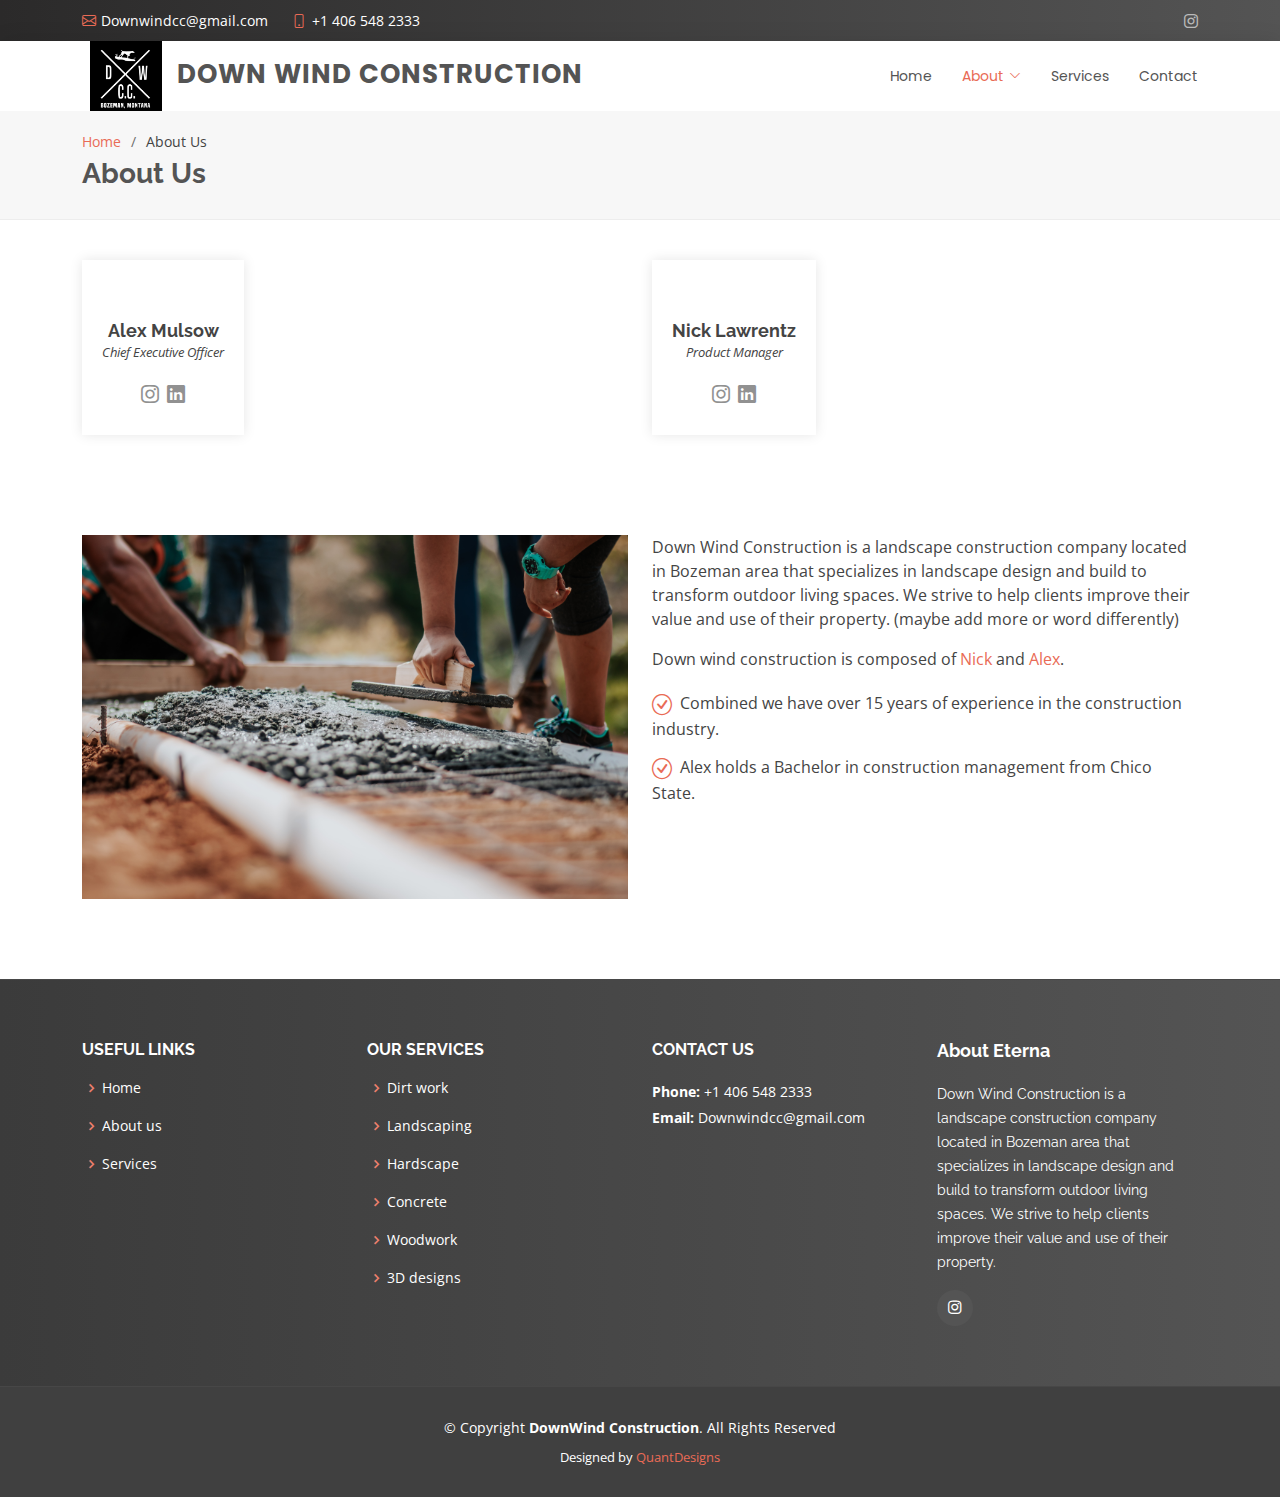
==== about.html @ 1bbe535f "first commit" ====
<!DOCTYPE html>
<html lang="en">

<head>
  <meta charset="utf-8">
  <meta content="width=device-width, initial-scale=1.0" name="viewport">

  <title>About - Eterna Bootstrap Template</title>
  <meta content="" name="description">
  <meta content="" name="keywords">

  <!-- Favicons -->
  <link href="assets/img/IMG_3501.JPG" rel="icon">
  <link href="assets/img/IMG_3501.JPG" rel="apple-touch-icon">

  <!-- Google Fonts -->
  <link href="https://fonts.googleapis.com/css?family=Open+Sans:300,300i,400,400i,600,600i,700,700i|Raleway:300,300i,400,400i,500,500i,600,600i,700,700i|Poppins:300,300i,400,400i,500,500i,600,600i,700,700i" rel="stylesheet">

  <!-- Vendor CSS Files -->
  <link href="assets/vendor/animate.css/animate.min.css" rel="stylesheet">
  <link href="assets/vendor/bootstrap/css/bootstrap.min.css" rel="stylesheet">
  <link href="assets/vendor/bootstrap-icons/bootstrap-icons.css" rel="stylesheet">
  <link href="assets/vendor/boxicons/css/boxicons.min.css" rel="stylesheet">
  <link href="assets/vendor/glightbox/css/glightbox.min.css" rel="stylesheet">
  <link href="assets/vendor/swiper/swiper-bundle.min.css" rel="stylesheet">

  <!-- Template Main CSS File -->
  <link href="assets/css/style.css" rel="stylesheet">


</head>

<body>

  <!-- ======= Top Bar ======= -->
  <section id="topbar" class="d-flex align-items-center">
    <div class="container d-flex justify-content-center justify-content-md-between">
      <div class="contact-info d-flex align-items-center">
        <i class="bi bi-envelope d-flex align-items-center"><a href="mailto:contact@example.com">Downwindcc@gmail.com</a></i>
        <i class="bi bi-phone d-flex align-items-center ms-4"><span>+1 406 548 2333</span></i>
      </div>
      <div class="social-links d-none d-md-flex align-items-center">
        <!-- <a href="#" class="twitter"><i class="bi bi-twitter"></i></a> -->
        <!-- <a href="#" class="facebook"><i class="bi bi-facebook"></i></a> -->
        <a href="https://www.instagram.com/down_wind_cc/" class="instagram"><i class="bi bi-instagram"></i></a>
        <!-- <a href="#" class="linkedin"><i class="bi bi-linkedin"></i></i></a> -->
      </div>
    </div>
  </section>

  <!-- ======= Header ======= -->
  <header id="header" class="d-flex align-items-center">
    <div class="container d-flex justify-content-between align-items-center">

      <div class="logo">
        <h1><a href="index.html"><img src="assets/img/IMG_3501.JPG" alt="" class="img-fluid" style="padding-right:15px;">Down Wind Construction</a></h1>
        <!-- Uncomment below if you prefer to use an image logo -->
        <!-- <a href="index.html"><img src="assets/img/logo.png" alt="" class="img-fluid"></a>-->
      </div>

      <nav id="navbar" class="navbar">
        <ul>
          <li><a href="index.html">Home</a></li>
          <li class="dropdown"><a class="active" href="about.html"><span>About</span> <i class="bi bi-chevron-down"></i></a>
            <ul>
              <li><a href="Alex.html">Alex Mulsow</a></li>
              <li><a href="Nick.html">Nick Lawrentz</a></li>
            </ul>
          </li>
          <li><a href="services.html">Services</a></li>
          <!-- <li><a href="portfolio.html">Portfolio</a></li> -->
          <!-- <li><a href="team.html">Team</a></li>
          <li><a href="pricing.html">Pricing</a></li>
          <li><a href="blog.html">Blog</a></li> -->
          <li><a href="contact.html">Contact</a></li>
        </ul>
        <i class="bi bi-list mobile-nav-toggle"></i>
      </nav><!-- .navbar -->

    </div>
  </header><!-- End Header -->

  <main id="main">

    <!-- ======= Breadcrumbs ======= -->
    <section id="breadcrumbs" class="breadcrumbs">
      <div class="container">

        <ol>
          <li><a href="index.html">Home</a></li>
          <li>About Us</li>
        </ol>
        <h2>About Us</h2>

      </div>
    </section><!-- End Breadcrumbs -->


<!-- ======= Team Section ======= -->
<section id="team" class="team">
  <div class="container">

    <div class="row">
      <div class="col-lg-6 col-md-6 d-flex align-items-stretch">
        <div class="member">
          <img src="assets/img/alexpic(1).jpg" alt="">
          <h4>Alex Mulsow</h4>
          <span>Chief Executive Officer</span>
          <!-- <p>
            Magni qui quod omnis unde et eos fuga et exercitationem. Odio veritatis perspiciatis quaerat qui aut aut aut
          </p> -->
          <div class="social">
            <!-- <a href=""><i class="bi bi-twitter"></i></a>
            <a href=""><i class="bi bi-facebook"></i></a> -->
            <a href=""><i class="bi bi-instagram"></i></a>
            <a href=""><i class="bi bi-linkedin"></i></a>
          </div>
        </div>
      </div>

      <div class="col-lg-6 col-md-6 d-flex align-items-stretch">
        <div class="member">
          <img src="assets/img/nickpic(1).png" alt="">
          <h4>Nick Lawrentz</h4>
          <span>Product Manager</span>
          <!-- <p>
            Repellat fugiat adipisci nemo illum nesciunt voluptas repellendus. In architecto rerum rerum temporibus
          </p> -->
          <div class="social">
            <!-- <a href=""><i class="bi bi-twitter"></i></a>
            <a href=""><i class="bi bi-facebook"></i></a> -->
            <a href=""><i class="bi bi-instagram"></i></a>
            <a href=""><i class="bi bi-linkedin"></i></a>
          </div>
        </div>
      </div>

    </div>

  </div>
</section><!-- End Team Section -->

    <!-- ======= About Section ======= -->
    <section id="about" class="about">
      <div class="container">

        <div class="row">
          <div class="col-lg-6">
            <img src="assets/img/pexels-rodolfo-quirós-2219024.jpg" class="img-fluid" alt="">
          </div>
          <div class="col-lg-6 pt-4 pt-lg-0 content">
            <p class="font-italic">Down Wind Construction is a landscape construction company located in Bozeman area that specializes
              in landscape design and build to transform outdoor living spaces. We strive to help clients improve their
              value and use of their property. (maybe add more or word differently)</p class="font-italic">
            <p class="font-italic">
              Down wind construction is composed of <a href="Nick.html">Nick</a> and <a href="Alex.html">Alex</a>. 
            </p>
            <ul>
              <li><i class="bi bi-check-circle"></i> Combined we have over 15 years of experience
                in the construction industry.</li>
              <li><i class="bi bi-check-circle"></i> Alex holds a Bachelor in construction management from Chico State.</li>

          </div>
        </div>

      </div>
    </section><!-- End About Section -->

    <!-- ======= Counts Section ======= -->
<!--     
    <section id="counts" class="counts">
      <div class="container">

        <div class="row no-gutters">

          <div class="col-lg-3 col-md-6 d-md-flex align-items-md-stretch">
            <div class="count-box">
              <i class="bi bi-emoji-smile"></i>
              <span data-purecounter-start="0" data-purecounter-end="15" data-purecounter-duration="1" class="purecounter"></span>
              <p><strong>Experience in Construction</strong></p>
              <a href="#">Find out more &raquo;</a>
            </div>
          </div>

          <div class="col-lg-3 col-md-6 d-md-flex align-items-md-stretch">
            <div class="count-box">
              <i class="bi bi-journal-richtext"></i>
              <span data-purecounter-start="0" data-purecounter-end="30" data-purecounter-duration="1" class="purecounter"></span>
              <p><strong>Projects Completed</strong></p>
              <a href="#">Find out more &raquo;</a>
            </div>
          </div>

          <div class="col-lg-3 col-md-6 d-md-flex align-items-md-stretch">
            <div class="count-box">
              <i class="bi bi-headset"></i>
              <span data-purecounter-start="0" data-purecounter-end="24" data-purecounter-duration="1" class="purecounter"></span>
              <p><strong>Hours Of Support</strong></p>
              <a href="#">Find out more &raquo;</a>
            </div>
          </div>

          <div class="col-lg-3 col-md-6 d-md-flex align-items-md-stretch">
            <div class="count-box">
              <i class="bi bi-people"></i>
              <span data-purecounter-start="0" data-purecounter-end="15" data-purecounter-duration="1" class="purecounter"></span>
              <p><strong>Hard Workers</strong> rerum asperiores dolor molestiae doloribu</p>
              <a href="#">Find out more &raquo;</a>
            </div>
          </div>

        </div>

      </div>
    </section> -->

    <!-- End Counts Section -->

    <!-- ======= Clients Section ======= -->
    <!-- <section id="clients" class="clients">
      <div class="container">

        <div class="section-title">
          <h2>Clients</h2>
          <p>Magnam dolores commodi suscipit. Necessitatibus eius consequatur ex aliquid fuga eum quidem. Sit sint consectetur velit. Quisquam quos quisquam cupiditate. Et nemo qui impedit suscipit alias ea. Quia fugiat sit in iste officiis commodi quidem hic quas.</p>
        </div>

        <div class="clients-slider swiper-container">
          <div class="swiper-wrapper align-items-center">
            <div class="swiper-slide"><img src="assets/img/clients/client-1.png" class="img-fluid" alt=""></div>
            <div class="swiper-slide"><img src="assets/img/clients/client-2.png" class="img-fluid" alt=""></div>
            <div class="swiper-slide"><img src="assets/img/clients/client-3.png" class="img-fluid" alt=""></div>
            <div class="swiper-slide"><img src="assets/img/clients/client-4.png" class="img-fluid" alt=""></div>
            <div class="swiper-slide"><img src="assets/img/clients/client-5.png" class="img-fluid" alt=""></div>
            <div class="swiper-slide"><img src="assets/img/clients/client-6.png" class="img-fluid" alt=""></div>
            <div class="swiper-slide"><img src="assets/img/clients/client-7.png" class="img-fluid" alt=""></div>
            <div class="swiper-slide"><img src="assets/img/clients/client-8.png" class="img-fluid" alt=""></div>
          </div>
          <div class="swiper-pagination"></div>
        </div>

      </div>
    </section> -->
    <!-- End Clients Section -->

    <!-- ======= Testimonials Section ======= -->
    <!-- <section id="testimonials" class="testimonials">
      <div class="container">

        <div class="section-title">
          <h2>Testimonials</h2>
          <p>Magnam dolores commodi suscipit. Necessitatibus eius consequatur ex aliquid fuga eum quidem. Sit sint consectetur velit. Quisquam quos quisquam cupiditate. Et nemo qui impedit suscipit alias ea. Quia fugiat sit in iste officiis commodi quidem hic quas.</p>
        </div>

        <div class="row">

          <div class="col-lg-6">
            <div class="testimonial-item">
              <img src="assets/img/testimonials/testimonials-1.jpg" class="testimonial-img" alt="">
              <h3>Saul Goodman</h3>
              <h4>Ceo &amp; Founder</h4>
              <p>
                <i class="bx bxs-quote-alt-left quote-icon-left"></i>
                Proin iaculis purus consequat sem cure digni ssim donec porttitora entum suscipit rhoncus. Accusantium quam, ultricies eget id, aliquam eget nibh et. Maecen aliquam, risus at semper.
                <i class="bx bxs-quote-alt-right quote-icon-right"></i>
              </p>
            </div>
          </div>

          <div class="col-lg-6">
            <div class="testimonial-item mt-4 mt-lg-0">
              <img src="assets/img/testimonials/testimonials-2.jpg" class="testimonial-img" alt="">
              <h3>Sara Wilsson</h3>
              <h4>Designer</h4>
              <p>
                <i class="bx bxs-quote-alt-left quote-icon-left"></i>
                Export tempor illum tamen malis malis eram quae irure esse labore quem cillum quid cillum eram malis quorum velit fore eram velit sunt aliqua noster fugiat irure amet legam anim culpa.
                <i class="bx bxs-quote-alt-right quote-icon-right"></i>
              </p>
            </div>
          </div>

          <div class="col-lg-6">
            <div class="testimonial-item mt-4">
              <img src="assets/img/testimonials/testimonials-3.jpg" class="testimonial-img" alt="">
              <h3>Jena Karlis</h3>
              <h4>Store Owner</h4>
              <p>
                <i class="bx bxs-quote-alt-left quote-icon-left"></i>
                Enim nisi quem export duis labore cillum quae magna enim sint quorum nulla quem veniam duis minim tempor labore quem eram duis noster aute amet eram fore quis sint minim.
                <i class="bx bxs-quote-alt-right quote-icon-right"></i>
              </p>
            </div>
          </div>

          <div class="col-lg-6">
            <div class="testimonial-item mt-4">
              <img src="assets/img/testimonials/testimonials-4.jpg" class="testimonial-img" alt="">
              <h3>Matt Brandon</h3>
              <h4>Freelancer</h4>
              <p>
                <i class="bx bxs-quote-alt-left quote-icon-left"></i>
                Fugiat enim eram quae cillum dolore dolor amet nulla culpa multos export minim fugiat minim velit minim dolor enim duis veniam ipsum anim magna sunt elit fore quem dolore labore illum veniam.
                <i class="bx bxs-quote-alt-right quote-icon-right"></i>
              </p>
            </div>
          </div>

          <div class="col-lg-6">
            <div class="testimonial-item mt-4">
              <img src="assets/img/testimonials/testimonials-5.jpg" class="testimonial-img" alt="">
              <h3>John Larson</h3>
              <h4>Entrepreneur</h4>
              <p>
                <i class="bx bxs-quote-alt-left quote-icon-left"></i>
                Quis quorum aliqua sint quem legam fore sunt eram irure aliqua veniam tempor noster veniam enim culpa labore duis sunt culpa nulla illum cillum fugiat legam esse veniam culpa fore nisi cillum quid.
                <i class="bx bxs-quote-alt-right quote-icon-right"></i>
              </p>
            </div>
          </div>

          <div class="col-lg-6">
            <div class="testimonial-item mt-4">
              <img src="assets/img/testimonials/testimonials-6.jpg" class="testimonial-img" alt="">
              <h3>Emily Harison</h3>
              <h4>Store Owner</h4>
              <p>
                <i class="bx bxs-quote-alt-left quote-icon-left"></i>
                Eius ipsam praesentium dolor quaerat inventore rerum odio. Quos laudantium adipisci eius. Accusamus qui iste cupiditate sed temporibus est aspernatur. Sequi officiis ea et quia quidem.
                <i class="bx bxs-quote-alt-right quote-icon-right"></i>
              </p>
            </div>
          </div>

        </div>

      </div>
    </section> -->
    <!-- End Testimonials Section -->

  </main><!-- End #main -->

  <!-- ======= Footer ======= -->
  <footer id="footer">

    <!-- <div class="footer-newsletter">
      <div class="container">
        <div class="row">
          <div class="col-lg-6">
            <h4>Our Newsletter</h4>
            <p>Tamen quem nulla quae legam multos aute sint culpa legam noster magna</p>
          </div>
          <div class="col-lg-6">
            <form action="" method="post">
              <input type="email" name="email"><input type="submit" value="Subscribe">
            </form>
          </div>
        </div>
      </div>
    </div> -->

    <div class="footer-top">
      <div class="container">
        <div class="row">

          <div class="col-lg-3 col-md-6 footer-links">
            <h4>Useful Links</h4>
            <ul>
              <li><i class="bx bx-chevron-right"></i> <a href="index.html">Home</a></li>
              <li><i class="bx bx-chevron-right"></i> <a href="about.html">About us</a></li>
              <li><i class="bx bx-chevron-right"></i> <a href="services.html">Services</a></li>
              <!-- <li><i class="bx bx-chevron-right"></i> <a href="#">Terms of service</a></li>
              <li><i class="bx bx-chevron-right"></i> <a href="#">Privacy policy</a></li> -->
            </ul>
          </div>

          <div class="col-lg-3 col-md-6 footer-links">
            <h4>Our Services</h4>
            <ul>
              <li><i class="bx bx-chevron-right"></i> <a href="#">Dirt work</a></li>
              <li><i class="bx bx-chevron-right"></i> <a href="#">Landscaping</a></li>
              <li><i class="bx bx-chevron-right"></i> <a href="#">Hardscape</a></li>
              <li><i class="bx bx-chevron-right"></i> <a href="#">Concrete</a></li>
              <li><i class="bx bx-chevron-right"></i> <a href="#">Woodwork</a></li>
              <li><i class="bx bx-chevron-right"></i> <a href="#">3D designs</a></li>
            </ul>
          </div>

          <div class="col-lg-3 col-md-6 footer-contact">
            <h4>Contact Us</h4>
            <p>
              
              <!-- A108 Adam Street <br>
              New York, NY 535022<br>
              United States <br><br> -->
              <strong>Phone:</strong> +1 406 548 2333<br>
              <strong>Email:</strong> Downwindcc@gmail.com<br>
            </p>

          </div>

          <div class="col-lg-3 col-md-6 footer-info">
            <h3>About Eterna</h3>
            <p>Down Wind Construction is a landscape construction company located in Bozeman area that specializes
              in landscape design and build to transform outdoor living spaces. We strive to help clients improve their
              value and use of their property.</p>
            <div class="social-links mt-3">
              <!-- <a href="#" class="twitter"><i class="bx bxl-twitter"></i></a>
              <a href="#" class="facebook"><i class="bx bxl-facebook"></i></a> -->
              <a href="https://www.instagram.com/down_wind_cc/" class="instagram"><i class="bx bxl-instagram"></i></a>
              <!-- <a href="#" class="google-plus"><i class="bx bxl-skype"></i></a>
              <a href="#" class="linkedin"><i class="bx bxl-linkedin"></i></a> -->
            </div>
          </div>

        </div>
      </div>
    </div>

    <div class="container">
      <div class="copyright">
        &copy; Copyright <strong><span>DownWind Construction</span></strong>. All Rights Reserved
      </div>
      <div class="credits">
    Designed by <a href="https://bootstrapmade.com/">QuantDesigns</a>
      </div>
    </div>
  </footer><!-- End Footer -->
  <a href="#" class="back-to-top d-flex align-items-center justify-content-center"><i class="bi bi-arrow-up-short"></i></a>

  <!-- Vendor JS Files -->
  <script src="assets/vendor/bootstrap/js/bootstrap.bundle.min.js"></script>
  <script src="assets/vendor/glightbox/js/glightbox.min.js"></script>
  <script src="assets/vendor/isotope-layout/isotope.pkgd.min.js"></script>
  <script src="assets/vendor/php-email-form/validate.js"></script>
  <script src="assets/vendor/purecounter/purecounter.js"></script>
  <script src="assets/vendor/swiper/swiper-bundle.min.js"></script>
  <script src="assets/vendor/waypoints/noframework.waypoints.js"></script>

  <!-- Template Main JS File -->
  <script src="assets/js/main.js"></script>

</body>

</html>
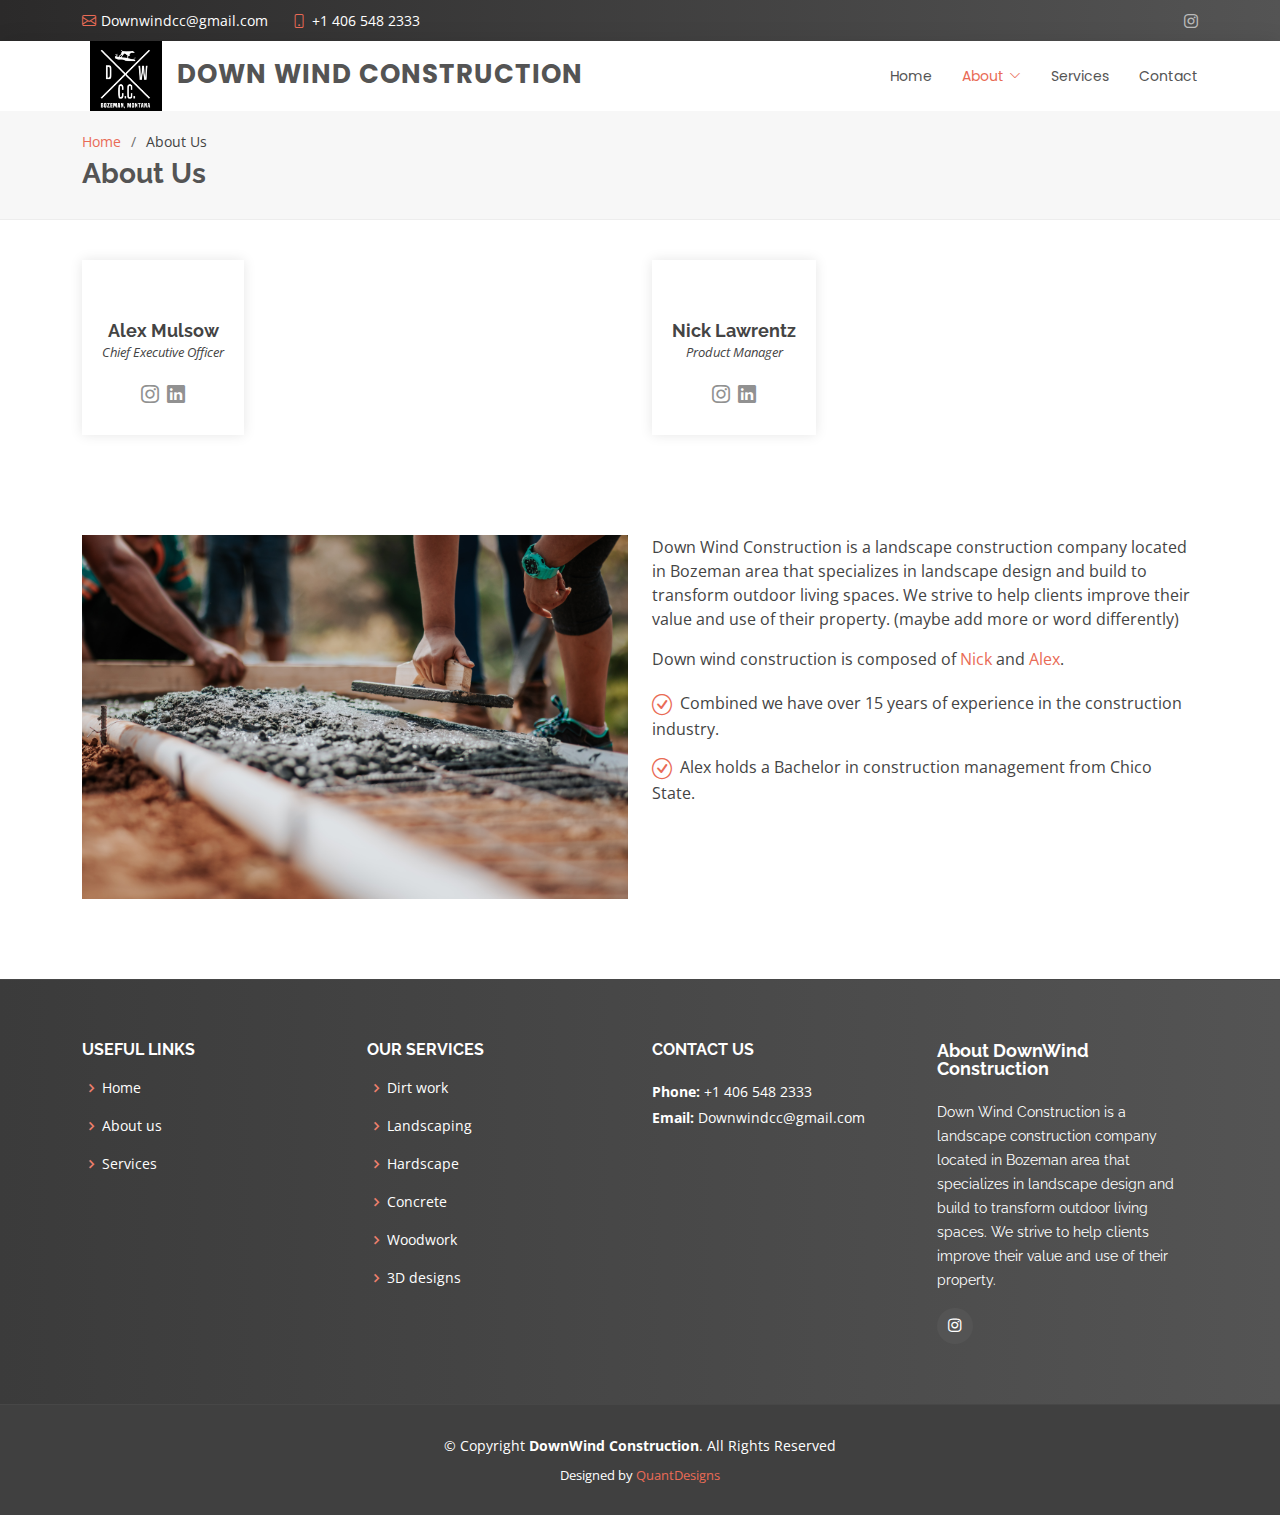
==== commit 7f686a40: "latest" ====
--- a/about.html
+++ b/about.html
@@ -5,7 +5,7 @@
   <meta charset="utf-8">
   <meta content="width=device-width, initial-scale=1.0" name="viewport">
 
-  <title>About - Eterna Bootstrap Template</title>
+  <title>Down Wind Construction</title>
   <meta content="" name="description">
   <meta content="" name="keywords">
 
@@ -400,7 +400,7 @@
           </div>
 
           <div class="col-lg-3 col-md-6 footer-info">
-            <h3>About Eterna</h3>
+            <h3>About DownWind Construction</h3>
             <p>Down Wind Construction is a landscape construction company located in Bozeman area that specializes
               in landscape design and build to transform outdoor living spaces. We strive to help clients improve their
               value and use of their property.</p>
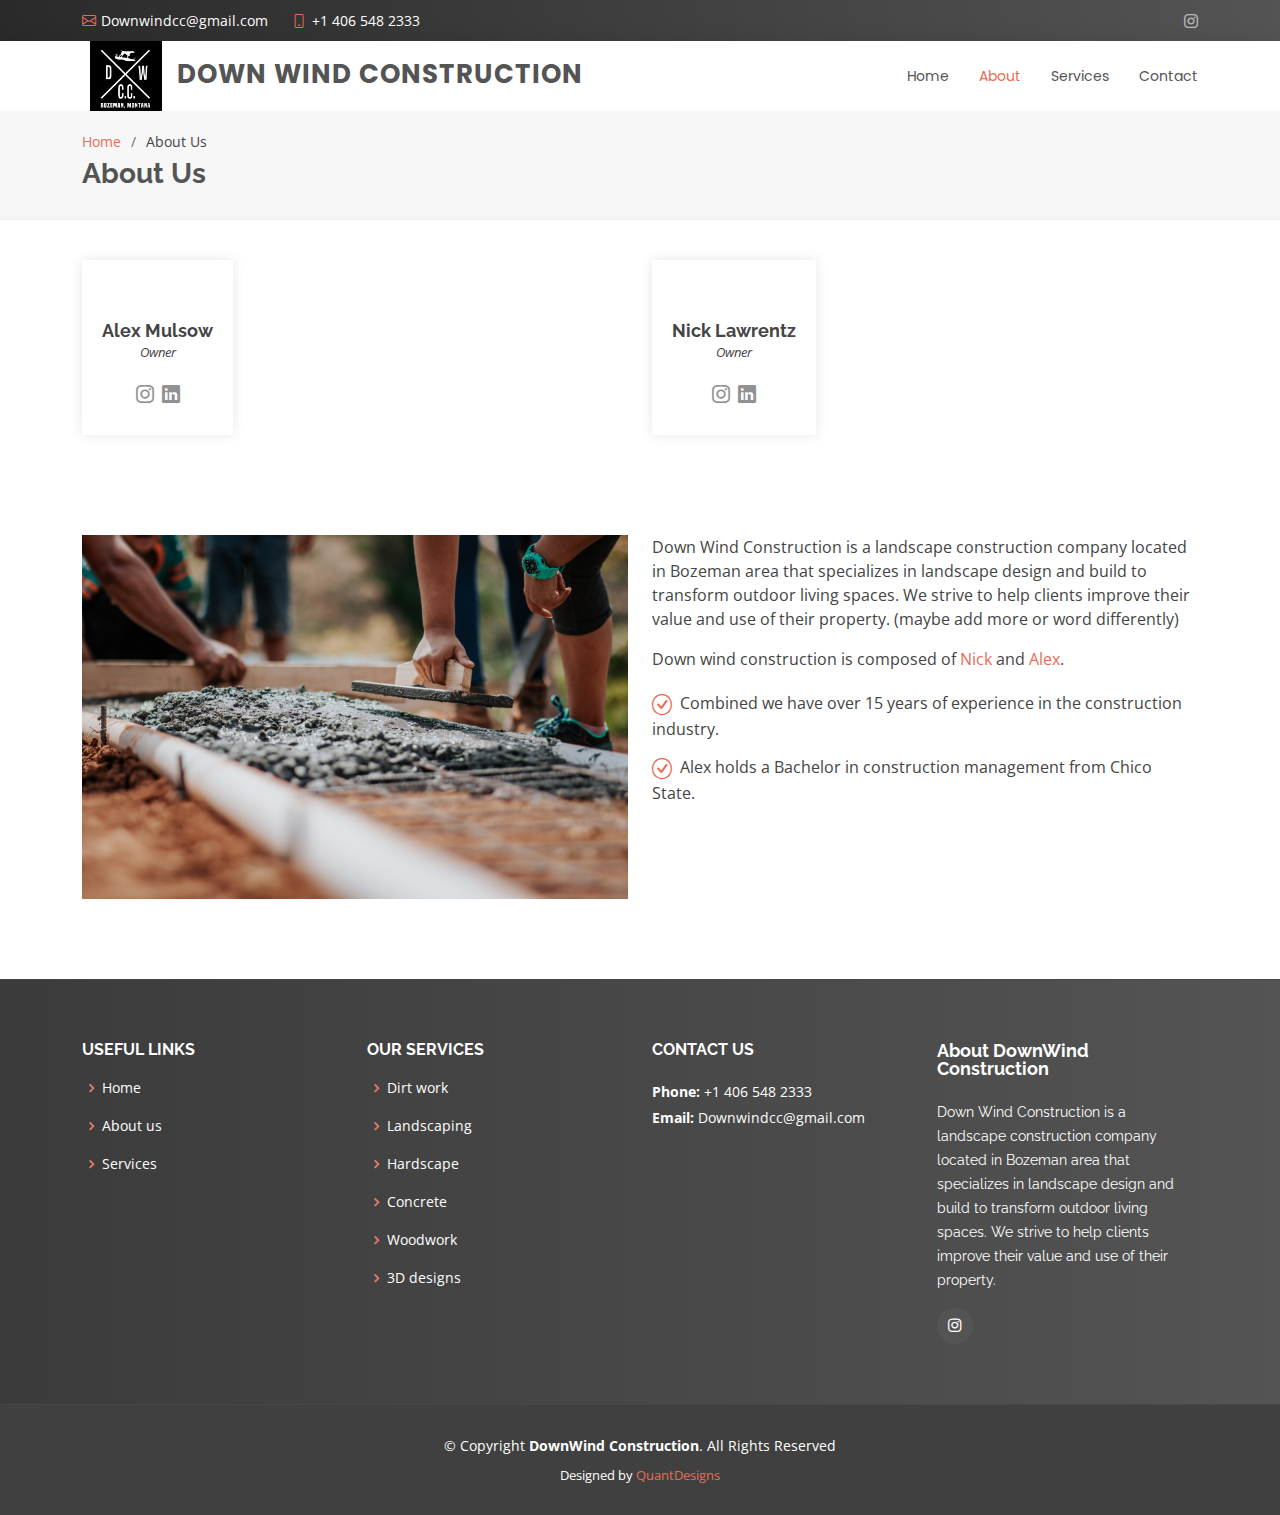
==== commit 6a95c03f: "contact2.php" ====
--- a/about.html
+++ b/about.html
@@ -61,12 +61,13 @@
       <nav id="navbar" class="navbar">
         <ul>
           <li><a href="index.html">Home</a></li>
-          <li class="dropdown"><a class="active" href="about.html"><span>About</span> <i class="bi bi-chevron-down"></i></a>
+          <!-- <li class="dropdown"><a class="active" href="about.html"><span>About</span> <i class="bi bi-chevron-down"></i></a>
             <ul>
               <li><a href="Alex.html">Alex Mulsow</a></li>
               <li><a href="Nick.html">Nick Lawrentz</a></li>
             </ul>
-          </li>
+          </li> -->
+          <li><a class="active" href="about.html">About</a></li>
           <li><a href="services.html">Services</a></li>
           <!-- <li><a href="portfolio.html">Portfolio</a></li> -->
           <!-- <li><a href="team.html">Team</a></li>
@@ -105,7 +106,7 @@
         <div class="member">
           <img src="assets/img/alexpic(1).jpg" alt="">
           <h4>Alex Mulsow</h4>
-          <span>Chief Executive Officer</span>
+          <span>Owner</span>
           <!-- <p>
             Magni qui quod omnis unde et eos fuga et exercitationem. Odio veritatis perspiciatis quaerat qui aut aut aut
           </p> -->
@@ -122,7 +123,7 @@
         <div class="member">
           <img src="assets/img/nickpic(1).png" alt="">
           <h4>Nick Lawrentz</h4>
-          <span>Product Manager</span>
+          <span>Owner</span>
           <!-- <p>
             Repellat fugiat adipisci nemo illum nesciunt voluptas repellendus. In architecto rerum rerum temporibus
           </p> -->
